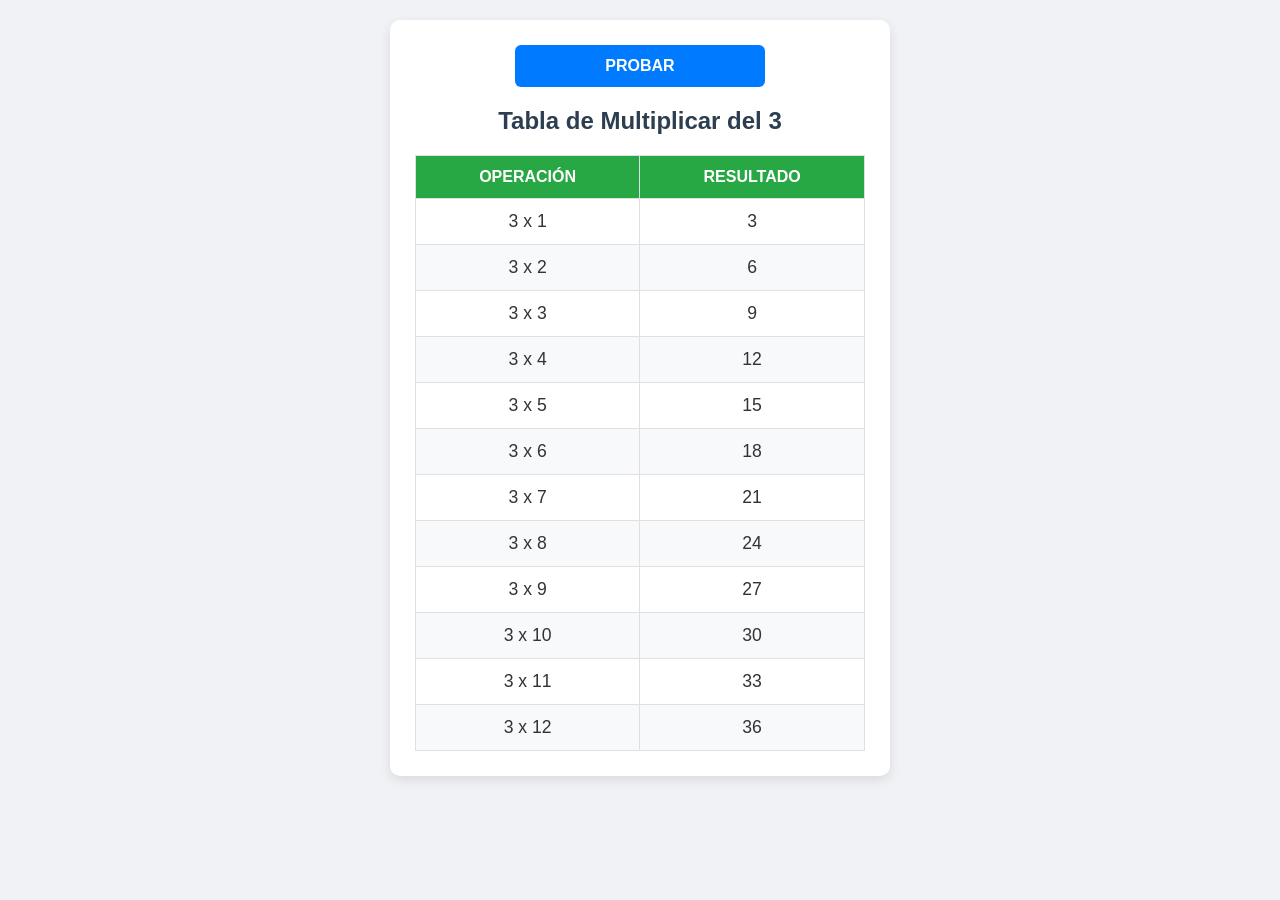
==== tablas/multiplicar.html @ ca50ca7d "USANDO IA PARA GENERAR BASE" ====
<!DOCTYPE html>
<html lang="es">
<head>
    <meta charset="UTF-8">
    <meta name="viewport" content="width=device-width, initial-scale=1.0">
    <title>Tabla del 3</title>
    <!-- Enlace a la hoja de estilos externa -->
    <link rel="stylesheet" href="multiplicar.css">
</head>
<body>

    <div class="contenedor">
        <!-- Botón en la parte superior -->
        <button class="btn-probar">PROBAR</button>
        
        <h1>Tabla de Multiplicar del 3</h1>
        
        <!-- Tabla con los datos fijos -->
        <table class="tabla-multiplicar">
            <thead>
                <tr>
                    <th>Operación</th>
                    <th>Resultado</th>
                </tr>
            </thead>
            <tbody>
                <tr><td>3 x 1</td><td>3</td></tr>
                <tr><td>3 x 2</td><td>6</td></tr>
                <tr><td>3 x 3</td><td>9</td></tr>
                <tr><td>3 x 4</td><td>12</td></tr>
                <tr><td>3 x 5</td><td>15</td></tr>
                <tr><td>3 x 6</td><td>18</td></tr>
                <tr><td>3 x 7</td><td>21</td></tr>
                <tr><td>3 x 8</td><td>24</td></tr>
                <tr><td>3 x 9</td><td>27</td></tr>
                <tr><td>3 x 10</td><td>30</td></tr>
                <tr><td>3 x 11</td><td>33</td></tr>
                <tr><td>3 x 12</td><td>36</td></tr>
            </tbody>
        </table>
    </div>

</body>
</html>
---- tablas/multiplicar.css ----
/* Reseteo básico para eliminar márgenes por defecto del navegador */
* {
    box-sizing: border-box;
    margin: 0;
    padding: 0;
}

/* Estilos generales del cuerpo */
body {
    font-family: 'Segoe UI', Roboto, Helvetica, Arial, sans-serif;
    background-color: #f0f2f5;
    color: #333;
    display: flex;
    justify-content: center;
    padding: 20px;
}

/* Contenedor principal responsive */
.contenedor {
    width: 100%;
    max-width: 500px; /* Evita que crezca demasiado en pantallas grandes */
    background-color: #ffffff;
    padding: 25px;
    border-radius: 10px;
    box-shadow: 0 4px 12px rgba(0, 0, 0, 0.1);
    text-align: center;
}

/* Estilos del botón PROBAR */
.btn-probar {
    background-color: #007bff;
    color: white;
    border: none;
    padding: 12px 24px;
    font-size: 16px;
    font-weight: bold;
    border-radius: 6px;
    cursor: pointer;
    margin-bottom: 20px;
    transition: background-color 0.3s ease, transform 0.1s ease;
    width: 100%;
    max-width: 250px;
}

.btn-probar:hover {
    background-color: #0056b3;
}

.btn-probar:active {
    transform: scale(0.98);
}

/* Estilos del título */
h1 {
    font-size: 1.5rem;
    margin-bottom: 20px;
    color: #2c3e50;
}

/* Estilos de la tabla */
.tabla-multiplicar {
    width: 100%;
    border-collapse: collapse;
}

.tabla-multiplicar th, 
.tabla-multiplicar td {
    padding: 12px;
    border: 1px solid #e0e0e0;
    font-size: 1.1rem;
}

.tabla-multiplicar th {
    background-color: #28a745;
    color: white;
    text-transform: uppercase;
    font-size: 1rem;
}

/* Filas alternas para facilitar la lectura */
.tabla-multiplicar tbody tr:nth-child(even) {
    background-color: #f8f9fa;
}

.tabla-multiplicar tbody tr:hover {
    background-color: #e9ecef;
}

/* Media query para pantallas muy pequeñas (teléfonos antiguos o estrechos) */
@media (max-width: 400px) {
    .contenedor {
        padding: 15px;
    }

    .btn-probar {
        width: 100%;
        max-width: none;
    }

    .tabla-multiplicar th, 
    .tabla-multiplicar td {
        padding: 10px 5px;
        font-size: 1rem;
    }
    
    h1 {
        font-size: 1.25rem;
    }
}
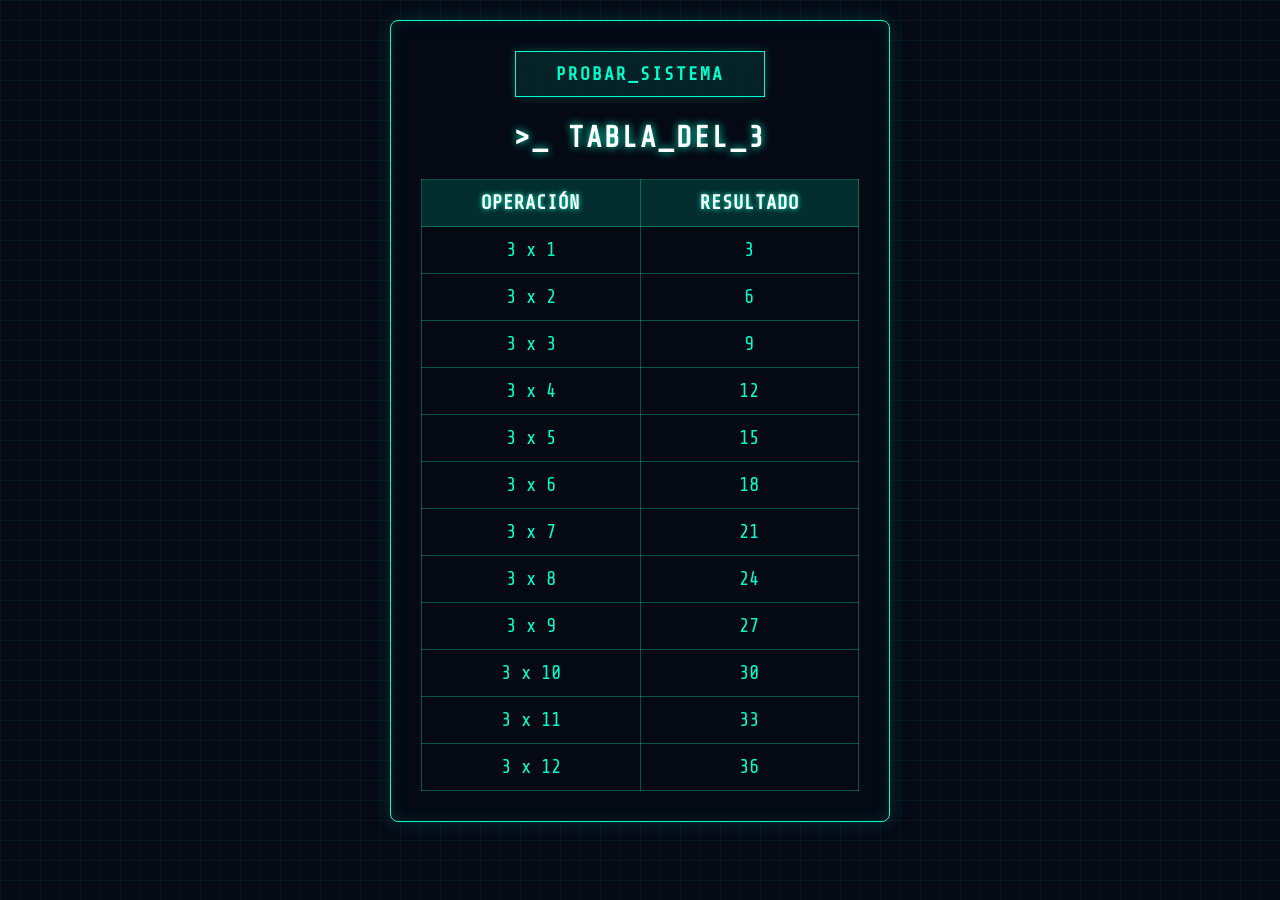
==== commit f83de98a: "MEJORANDO EL DISEÑO A ESTILO TECNOLOGICO" ====
--- a/tablas/multiplicar.html
+++ b/tablas/multiplicar.html
@@ -3,19 +3,20 @@
 <head>
     <meta charset="UTF-8">
     <meta name="viewport" content="width=device-width, initial-scale=1.0">
-    <title>Tabla del 3</title>
-    <!-- Enlace a la hoja de estilos externa -->
+    <title>Tabla del 3 - Sistema Interfaz</title>
+    <!-- Fuente con estilo tecnológico y de código -->
+    <link href="https://fonts.googleapis.com/css2?family=Share+Tech+Mono&display=swap" rel="stylesheet">
     <link rel="stylesheet" href="multiplicar.css">
 </head>
 <body>
 
     <div class="contenedor">
-        <!-- Botón en la parte superior -->
-        <button class="btn-probar">PROBAR</button>
+        <!-- Botón superior con estilo de consola -->
+        <button class="btn-probar">PROBAR_SISTEMA</button>
         
-        <h1>Tabla de Multiplicar del 3</h1>
+        <h1>>_ TABLA_DEL_3</h1>
         
-        <!-- Tabla con los datos fijos -->
+        <!-- Tabla de datos -->
         <table class="tabla-multiplicar">
             <thead>
                 <tr>
--- a/tablas/multiplicar.css
+++ b/tablas/multiplicar.css
@@ -1,63 +1,82 @@
-/* Reseteo básico para eliminar márgenes por defecto del navegador */
+/* Reseteo básico */
 * {
     box-sizing: border-box;
     margin: 0;
     padding: 0;
 }
 
-/* Estilos generales del cuerpo */
+/* Estilos de fondo y tipografía */
 body {
-    font-family: 'Segoe UI', Roboto, Helvetica, Arial, sans-serif;
-    background-color: #f0f2f5;
-    color: #333;
+    font-family: 'Share Tech Mono', monospace;
+    background-color: #050a15; /* Azul casi negro */
+    color: #00ffcc; /* Cian neón */
     display: flex;
     justify-content: center;
     padding: 20px;
+    
+    /* Fondo con patrón de cuadrícula tecnológica */
+    background-image: 
+        linear-gradient(rgba(0, 255, 204, 0.05) 1px, transparent 1px),
+        linear-gradient(90deg, rgba(0, 255, 204, 0.05) 1px, transparent 1px);
+    background-size: 20px 20px;
 }
 
-/* Contenedor principal responsive */
+/* Panel central de la interfaz */
 .contenedor {
     width: 100%;
-    max-width: 500px; /* Evita que crezca demasiado en pantallas grandes */
-    background-color: #ffffff;
-    padding: 25px;
-    border-radius: 10px;
-    box-shadow: 0 4px 12px rgba(0, 0, 0, 0.1);
+    max-width: 500px;
+    background-color: rgba(5, 10, 21, 0.85); /* Fondo semitransparente */
+    padding: 30px;
+    border-radius: 8px;
+    
+    /* Borde con efecto de resplandor neón */
+    border: 1px solid #00ffcc;
+    box-shadow: 0 0 20px rgba(0, 255, 204, 0.15), 
+                inset 0 0 15px rgba(0, 255, 204, 0.1);
     text-align: center;
+    backdrop-filter: blur(4px);
 }
 
-/* Estilos del botón PROBAR */
+/* Botón PROBAR estilo ciberpunk */
 .btn-probar {
-    background-color: #007bff;
-    color: white;
-    border: none;
+    background-color: rgba(0, 255, 204, 0.1);
+    color: #00ffcc;
+    border: 1px solid #00ffcc;
     padding: 12px 24px;
-    font-size: 16px;
+    font-size: 18px;
+    font-family: inherit;
     font-weight: bold;
-    border-radius: 6px;
     cursor: pointer;
-    margin-bottom: 20px;
-    transition: background-color 0.3s ease, transform 0.1s ease;
+    margin-bottom: 25px;
     width: 100%;
     max-width: 250px;
+    letter-spacing: 2px;
+    text-transform: uppercase;
+    transition: all 0.3s ease;
+    box-shadow: 0 0 10px rgba(0, 255, 204, 0.2);
 }
 
+/* Efecto al pasar el mouse por el botón (Se ilumina) */
 .btn-probar:hover {
-    background-color: #0056b3;
+    background-color: #00ffcc;
+    color: #050a15;
+    box-shadow: 0 0 20px #00ffcc, 0 0 40px rgba(0, 255, 204, 0.5);
 }
 
 .btn-probar:active {
-    transform: scale(0.98);
+    transform: scale(0.96);
 }
 
-/* Estilos del título */
+/* Título de la interfaz */
 h1 {
-    font-size: 1.5rem;
-    margin-bottom: 20px;
-    color: #2c3e50;
+    font-size: 1.8rem;
+    margin-bottom: 25px;
+    color: #ffffff;
+    text-shadow: 0 0 8px #00ffcc;
+    letter-spacing: 2px;
 }
 
-/* Estilos de la tabla */
+/* Estructura de la tabla */
 .tabla-multiplicar {
     width: 100%;
     border-collapse: collapse;
@@ -66,44 +85,47 @@
 .tabla-multiplicar th, 
 .tabla-multiplicar td {
     padding: 12px;
-    border: 1px solid #e0e0e0;
-    font-size: 1.1rem;
+    border: 1px solid rgba(0, 255, 204, 0.3);
+    font-size: 1.2rem;
 }
 
+/* Encabezados de la tabla */
 .tabla-multiplicar th {
-    background-color: #28a745;
-    color: white;
+    background-color: rgba(0, 255, 204, 0.15);
+    color: #fff;
     text-transform: uppercase;
-    font-size: 1rem;
+    letter-spacing: 1px;
+    text-shadow: 0 0 5px #00ffcc;
 }
 
-/* Filas alternas para facilitar la lectura */
-.tabla-multiplicar tbody tr:nth-child(even) {
-    background-color: #f8f9fa;
+/* Efecto de escaneo al pasar por las filas (Hover) */
+.tabla-multiplicar tbody tr {
+    transition: all 0.2s ease;
 }
 
 .tabla-multiplicar tbody tr:hover {
-    background-color: #e9ecef;
+    background-color: rgba(0, 255, 204, 0.2);
+    box-shadow: inset 0 0 10px rgba(0, 255, 204, 0.4);
+    color: #ffffff;
+    text-shadow: 0 0 5px #00ffcc;
 }
 
-/* Media query para pantallas muy pequeñas (teléfonos antiguos o estrechos) */
+/* Ajustes Responsive para pantallas móviles */
 @media (max-width: 400px) {
     .contenedor {
         padding: 15px;
     }
-
     .btn-probar {
         width: 100%;
         max-width: none;
+        font-size: 16px;
     }
-
     .tabla-multiplicar th, 
     .tabla-multiplicar td {
         padding: 10px 5px;
         font-size: 1rem;
     }
-    
     h1 {
-        font-size: 1.25rem;
+        font-size: 1.4rem;
     }
 }
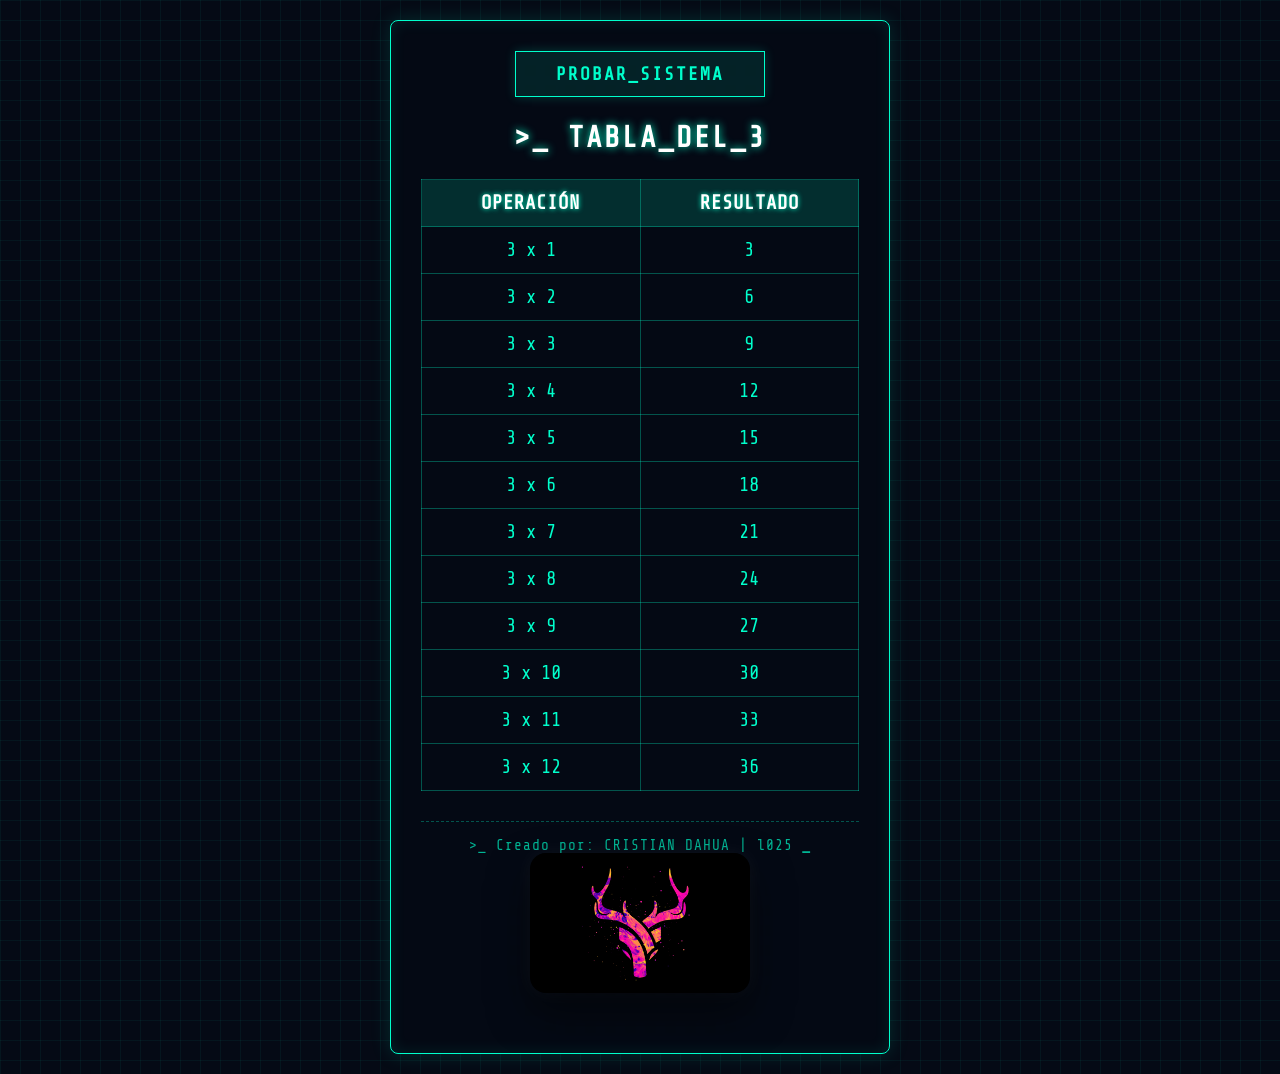
==== commit 95368c1b: "AGREGAR NOMBRE Y LOGO PIE DE PAGINA" ====
--- a/tablas/multiplicar.html
+++ b/tablas/multiplicar.html
@@ -39,6 +39,16 @@
                 <tr><td>3 x 12</td><td>36</td></tr>
             </tbody>
         </table>
+
+        <!-- Pie de página / Firma -->
+        <div class="pie-pagina">
+            >_ Creado por: CRISTIAN DAHUA | l025
+            <span class="cursor-parpadeante">_</span>
+        </div>
+    <!-- CONTENEDOR PARA LA IMAGEN DEL CIERVO -->
+        <div class="contenedor-logo">
+            <img src="ciervo.jpg" alt="Logo Ciervo">
+        </div>
     </div>
 
 </body>
--- a/tablas/multiplicar.css
+++ b/tablas/multiplicar.css
@@ -8,14 +8,14 @@
 /* Estilos de fondo y tipografía */
 body {
     font-family: 'Share Tech Mono', monospace;
-    background-color: #050a15; /* Azul casi negro */
-    color: #00ffcc; /* Cian neón */
+    background-color: #050a15;
+    color: #00ffcc;
     display: flex;
     justify-content: center;
     padding: 20px;
-    
+
     /* Fondo con patrón de cuadrícula tecnológica */
-    background-image: 
+    background-image:
         linear-gradient(rgba(0, 255, 204, 0.05) 1px, transparent 1px),
         linear-gradient(90deg, rgba(0, 255, 204, 0.05) 1px, transparent 1px);
     background-size: 20px 20px;
@@ -25,14 +25,14 @@
 .contenedor {
     width: 100%;
     max-width: 500px;
-    background-color: rgba(5, 10, 21, 0.85); /* Fondo semitransparente */
+    background-color: rgba(5, 10, 21, 0.85);
     padding: 30px;
     border-radius: 8px;
-    
+
     /* Borde con efecto de resplandor neón */
     border: 1px solid #00ffcc;
-    box-shadow: 0 0 20px rgba(0, 255, 204, 0.15), 
-                inset 0 0 15px rgba(0, 255, 204, 0.1);
+    box-shadow: 0 0 20px rgba(0, 255, 204, 0.15),
+        inset 0 0 15px rgba(0, 255, 204, 0.1);
     text-align: center;
     backdrop-filter: blur(4px);
 }
@@ -56,7 +56,7 @@
     box-shadow: 0 0 10px rgba(0, 255, 204, 0.2);
 }
 
-/* Efecto al pasar el mouse por el botón (Se ilumina) */
+/* Efecto al pasar el mouse por el botón */
 .btn-probar:hover {
     background-color: #00ffcc;
     color: #050a15;
@@ -82,7 +82,7 @@
     border-collapse: collapse;
 }
 
-.tabla-multiplicar th, 
+.tabla-multiplicar th,
 .tabla-multiplicar td {
     padding: 12px;
     border: 1px solid rgba(0, 255, 204, 0.3);
@@ -98,7 +98,7 @@
     text-shadow: 0 0 5px #00ffcc;
 }
 
-/* Efecto de escaneo al pasar por las filas (Hover) */
+/* Efecto de escaneo al pasar por las filas */
 .tabla-multiplicar tbody tr {
     transition: all 0.2s ease;
 }
@@ -110,22 +110,88 @@
     text-shadow: 0 0 5px #00ffcc;
 }
 
-/* Ajustes Responsive para pantallas móviles */
+/* =========================================
+   ESTILOS DEL PIE DE PÁGINA (FIRMA)
+========================================= */
+.pie-pagina {
+    margin-top: 30px;
+    padding-top: 15px;
+    border-top: 1px dashed rgba(0, 255, 204, 0.3);
+    font-size: 0.9rem;
+    color: rgba(0, 255, 204, 0.7);
+    letter-spacing: 1px;
+    text-align: center;
+    transition: all 0.3s ease;
+}
+
+.pie-pagina:hover {
+    color: #00ffcc;
+    text-shadow: 0 0 5px #00ffcc;
+}
+
+/* Animación del cursor para darle efecto de terminal */
+.cursor-parpadeante {
+    font-weight: bold;
+    animation: parpadeo 1s step-end infinite;
+}
+
+@keyframes parpadeo {
+
+    0%,
+    100% {
+        opacity: 1;
+    }
+
+    50% {
+        opacity: 0;
+    }
+}
+
+/* Ajustes Responsive */
 @media (max-width: 400px) {
     .contenedor {
         padding: 15px;
     }
+
     .btn-probar {
         width: 100%;
         max-width: none;
         font-size: 16px;
     }
-    .tabla-multiplicar th, 
+
+    .tabla-multiplicar th,
     .tabla-multiplicar td {
         padding: 10px 5px;
         font-size: 1rem;
     }
+
     h1 {
         font-size: 1.4rem;
     }
+
+    .pie-pagina {
+        font-size: 0.8rem;
+    }
+}
+
+/* --- LOGO CIERVO --- */
+.contenedor-logo {
+    display: flex;
+    justify-content: center;
+    margin-bottom: 30px;
+    position: relative;
+}
+
+.contenedor-logo img {
+    width: 220px;
+    height: 140px;
+    object-fit: cover;
+    border-radius: 16px;
+    border: 1px solid var(--glass-border);
+    box-shadow: 0 20px 40px rgba(0, 0, 0, 0.5), 0 0 20px rgba(255, 255, 255, 0.05);
+    transition: transform 0.3s ease;
+}
+
+.contenedor-logo img:hover {
+    transform: translateY(-5px);
 }
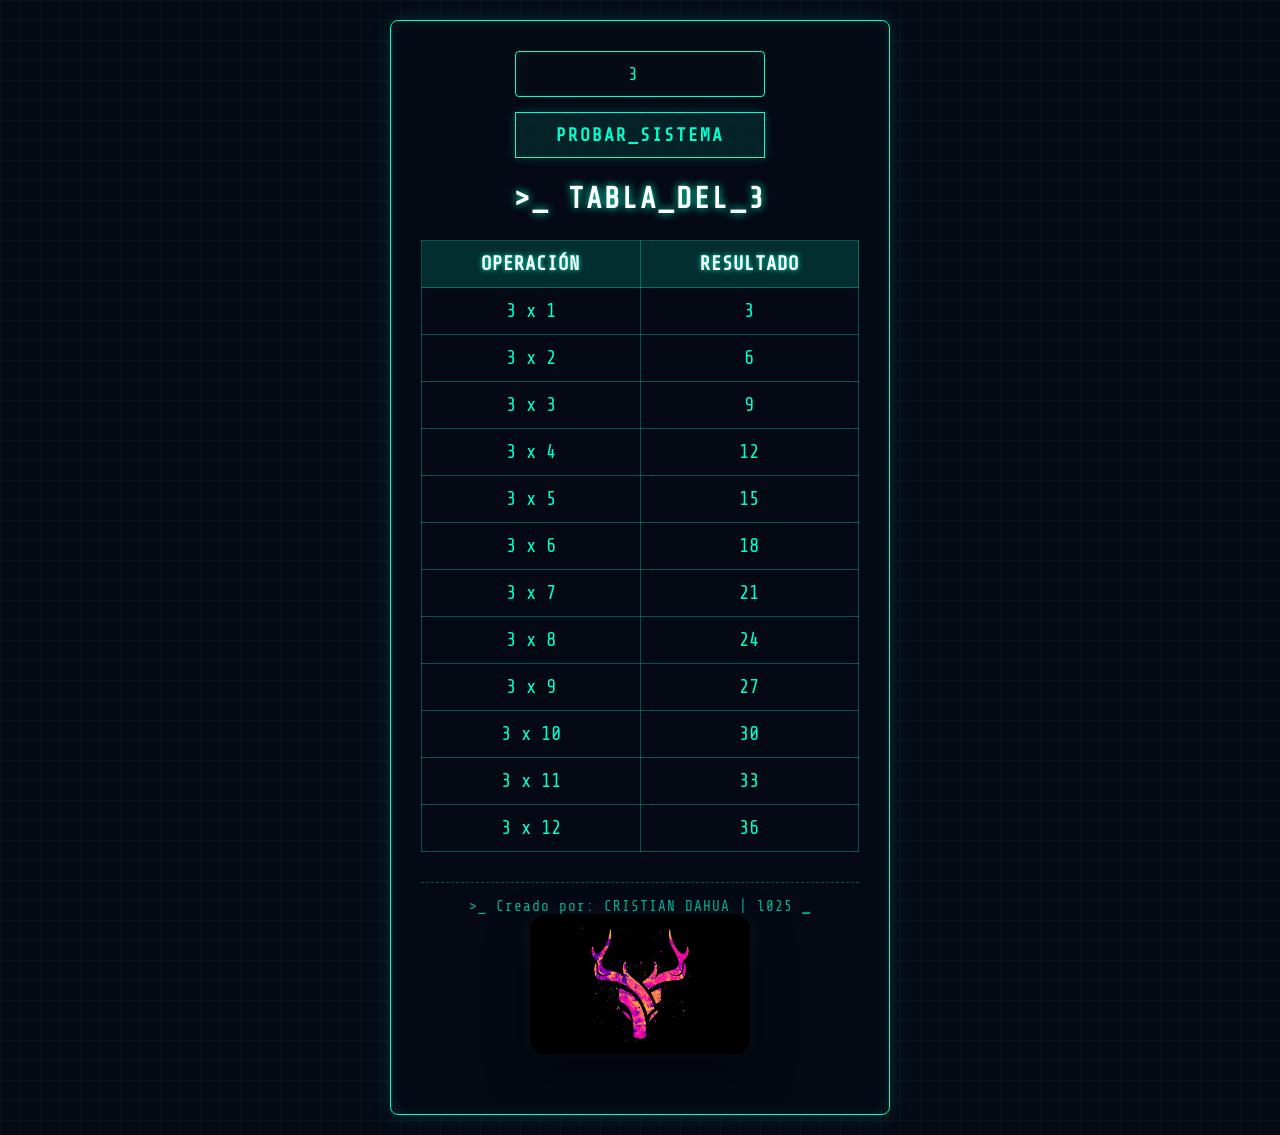
==== commit c052d600: "agregar una nueva caja de texto" ====
--- a/tablas/multiplicar.html
+++ b/tablas/multiplicar.html
@@ -7,12 +7,15 @@
     <!-- Fuente con estilo tecnológico y de código -->
     <link href="https://fonts.googleapis.com/css2?family=Share+Tech+Mono&display=swap" rel="stylesheet">
     <link rel="stylesheet" href="multiplicar.css">
+    <script src="multiplicar.js"></script>
 </head>
 <body>
 
     <div class="contenedor">
+        <!-- Caja de texto para ingresar el número -->
+        <input type="number" id="numero-tabla" class="input-tecnologico" placeholder="Ingresa un número" value="3">
         <!-- Botón superior con estilo de consola -->
-        <button class="btn-probar">PROBAR_SISTEMA</button>
+        <button class="btn-probar" onclick="generarTablas()">PROBAR_SISTEMA</button>
         
         <h1>>_ TABLA_DEL_3</h1>
         
@@ -24,19 +27,19 @@
                     <th>Resultado</th>
                 </tr>
             </thead>
-            <tbody>
-                <tr><td>3 x 1</td><td>3</td></tr>
-                <tr><td>3 x 2</td><td>6</td></tr>
-                <tr><td>3 x 3</td><td>9</td></tr>
-                <tr><td>3 x 4</td><td>12</td></tr>
-                <tr><td>3 x 5</td><td>15</td></tr>
-                <tr><td>3 x 6</td><td>18</td></tr>
-                <tr><td>3 x 7</td><td>21</td></tr>
-                <tr><td>3 x 8</td><td>24</td></tr>
-                <tr><td>3 x 9</td><td>27</td></tr>
-                <tr><td>3 x 10</td><td>30</td></tr>
-                <tr><td>3 x 11</td><td>33</td></tr>
-                <tr><td>3 x 12</td><td>36</td></tr>
+            <tbody id="tablas">
+                <tr><td class="fila">3 x 1</td><td>3</td></tr>
+                <tr><td class="fila">3 x 2</td><td>6</td></tr>
+                <tr><td class="fila">3 x 3</td><td>9</td></tr>
+                <tr><td class="fila">3 x 4</td><td>12</td></tr>
+                <tr><td class="fila">3 x 5</td><td>15</td></tr>
+                <tr><td class="fila">3 x 6</td><td>18</td></tr>
+                <tr><td class="fila">3 x 7</td><td>21</td></tr>
+                <tr><td class="fila">3 x 8</td><td>24</td></tr>
+                <tr><td class="fila">3 x 9</td><td>27</td></tr>
+                <tr><td class="fila">3 x 10</td><td>30</td></tr>
+                <tr><td class="fila">3 x 11</td><td>33</td></tr>
+                <tr><td class="fila">3 x 12</td><td>36</td></tr>
             </tbody>
         </table>
 
--- a/tablas/multiplicar.css
+++ b/tablas/multiplicar.css
@@ -194,4 +194,34 @@
 
 .contenedor-logo img:hover {
     transform: translateY(-5px);
+}
+
+/* =========================================
+   ESTILOS DE LA CAJA DE TEXTO (INPUT)
+========================================= */
+.input-tecnologico {
+    background-color: rgba(5, 10, 21, 0.8);
+    color: #00ffcc;
+    border: 1px solid #00ffcc;
+    padding: 12px;
+    font-size: 18px;
+    font-family: 'Share Tech Mono', monospace;
+    border-radius: 4px;
+    margin-bottom: 15px;
+    width: 100%;
+    max-width: 250px;
+    text-align: center;
+    outline: none;
+    box-shadow: inset 0 0 10px rgba(0, 255, 204, 0.1);
+    transition: all 0.3s ease;
+}
+
+/* Efecto al hacer clic en la caja de texto */
+.input-tecnologico:focus {
+    box-shadow: 0 0 15px rgba(0, 255, 204, 0.4), inset 0 0 10px rgba(0, 255, 204, 0.2);
+    background-color: rgba(0, 255, 204, 0.05);
+}
+
+.input-tecnologico::placeholder {
+    color: rgba(0, 255, 204, 0.5);
 }
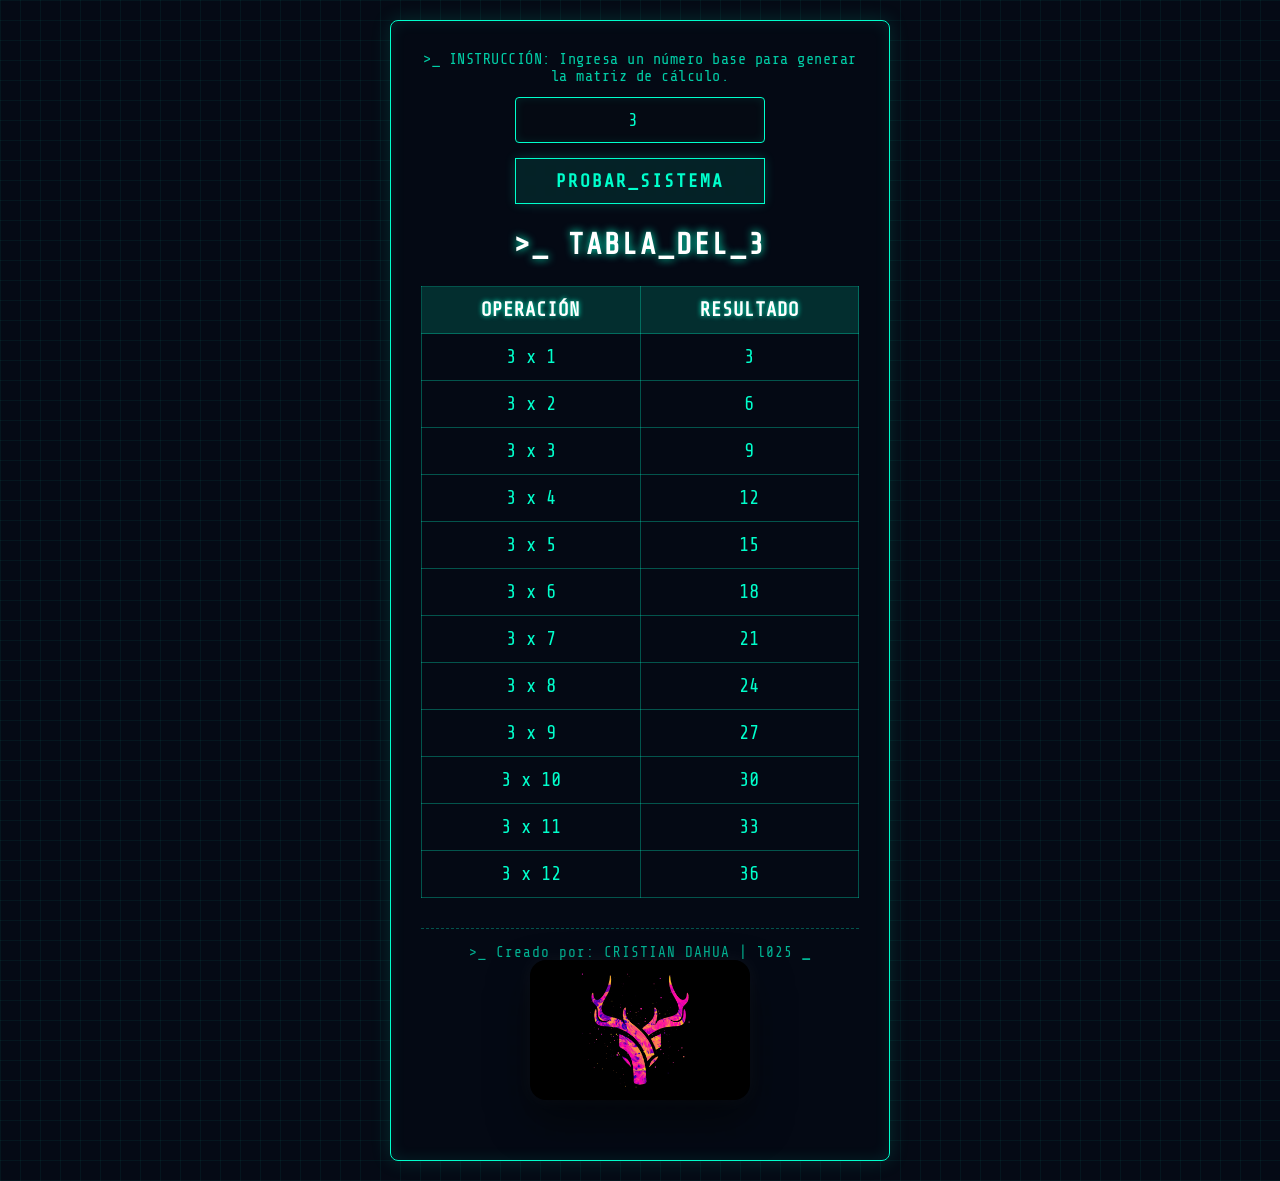
==== commit 7f9a9936: "mejorar la interfar de la tabla" ====
--- a/tablas/multiplicar.html
+++ b/tablas/multiplicar.html
@@ -12,6 +12,8 @@
 <body>
 
     <div class="contenedor">
+        <!-- Instrucciones claras para el usuario -->
+        <p class="instrucciones">>_ INSTRUCCIÓN: Ingresa un número base para generar la matriz de cálculo.</p>
         <!-- Caja de texto para ingresar el número -->
         <input type="number" id="numero-tabla" class="input-tecnologico" placeholder="Ingresa un número" value="3">
         <!-- Botón superior con estilo de consola -->
--- a/tablas/multiplicar.css
+++ b/tablas/multiplicar.css
@@ -224,4 +224,12 @@
 
 .input-tecnologico::placeholder {
     color: rgba(0, 255, 204, 0.5);
+}
+
+/* Estilos para el texto de instrucciones */
+.instrucciones {
+    font-size: 0.95rem;
+    color: rgba(0, 255, 204, 0.8);
+    margin-bottom: 12px;
+    letter-spacing: 0.5px;
 }
